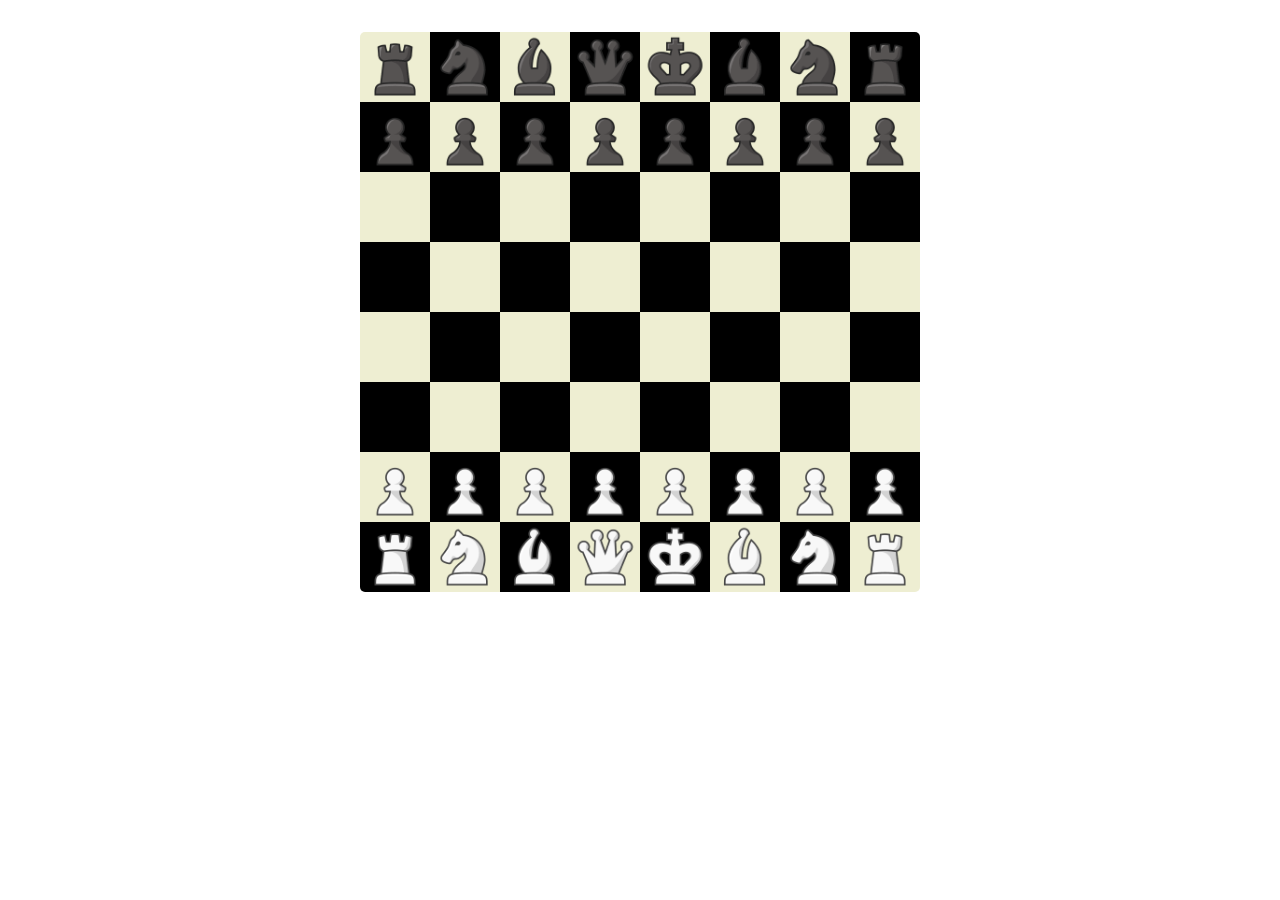
==== app/index.html @ c233906f "tabular" ====
<!DOCTYPE html>
<html lang="en">
<head>
    <meta charset="UTF-8">
    <meta name="viewport" content="width=device-width, initial-scale=1.0">
    <title>CHESS</title>
    <link rel="stylesheet" href="style.css">
</head>
    <div class="container">
        <div class="main">
          <div class="first column">
            <div class="square">
              <img src="../pieces/pieces/black/rook.png" alt="" />
            </div>
            <div class="square">
              <img src="../pieces/pieces/black/pawn.png" alt="" />
            </div>
            <div class="square"></div>
            <div class="square"></div>
            <div class="square"></div>
            <div class="square"></div>
            <div class="square">
              <img src="../pieces/pieces/white/pawn.png" alt="" />
            </div>
            <div class="square">
              <img src="../pieces/pieces/white/rook.png" alt="" />
            </div>
          </div>


          <div class="second column">
            <div class="square">
              <img src="../pieces/pieces/black/knight.png" alt="" />
            </div>
            <div class="square">
              <img src="../pieces/pieces/black/pawn.png" alt="" />
            </div>
            <div class="square"></div>
            <div class="square"></div>
            <div class="square"></div>
            <div class="square"></div>
            <div class="square">
              <img src="../pieces/pieces/white/pawn.png" alt="" />
            </div>
            <div class="square">
              <img src="../pieces/pieces/white/knight.png" alt="" />
            </div>
          </div>


          <div class="third column">
            <div class="square">
              <img src="../pieces/pieces/black/bishop.png" alt="" />
            </div>
            <div class="square">
              <img src="../pieces/pieces/black/pawn.png" alt="" />
            </div>
            <div class="square"></div>
            <div class="square"></div>
            <div class="square"></div>
            <div class="square"></div>
            <div class="square">
              <img src="../pieces/pieces/white/pawn.png" alt="" />
            </div>
            <div class="square">
              <img src="../pieces/pieces/white/bishop.png" alt="" />
            </div>
          </div>


          <div class="fourth column">
            <div class="square">
              <img src="../pieces/pieces/black/queen.png" alt="" />
            </div>
            <div class="square">
              <img src="../pieces/pieces/black/pawn.png" alt="" />
            </div>
            <div class="square"></div>
            <div class="square"></div>
            <div class="square"></div>
            <div class="square"></div>
            <div class="square">
              <img src="../pieces/pieces/white/pawn.png" alt="" />
            </div>
            <div class="square">
              <img src="../pieces/pieces/white/queen.png" alt="" />
            </div>
          </div>

          <div class="fifth column">
            <div class="square">
              <img src="../pieces/pieces/black/king.png" alt="" />
            </div>
            <div class="square">
              <img src="../pieces/pieces/black/pawn.png" alt="" />
            </div>
            <div class="square"></div>
            <div class="square"></div>
            <div class="square"></div>
            <div class="square"></div>
            <div class="square">
              <img src="../pieces/pieces/white/pawn.png" alt="" />
            </div>
            <div class="square">
              <img src="../pieces/pieces/white/king.png" alt="" />
            </div>
          </div>


          <div class="sixth column">
            <div class="square">
              <img src="../pieces/pieces/black/bishop.png" alt="" />
            </div>
            <div class="square">
              <img src="../pieces/pieces/black/pawn.png" alt="" />
            </div>
            <div class="square"></div>
            <div class="square"></div>
            <div class="square"></div>
            <div class="square"></div>
            <div class="square">
              <img src="../pieces/pieces/white/pawn.png" alt="" />
            </div>
            <div class="square">
              <img src="../pieces/pieces/white/bishop.png" alt="" />
            </div>
          </div>


          <div class="seventh column">
            <div class="square">
              <img src="../pieces/pieces/black/knight.png" alt="" />
            </div>
            <div class="square">
              <img src="../pieces/pieces/black/pawn.png" alt="" />
            </div>
            <div class="square"></div>
            <div class="square"></div>
            <div class="square"></div>
            <div class="square"></div>
            <div class="square">
              <img src="../pieces/pieces/white/pawn.png" alt="" />
            </div>
            <div class="square">
              <img src="../pieces/pieces/white/knight.png" alt="" />
            </div>
          </div>


          <div class="eigth column">
            <div class="square">
              <img src="../pieces/pieces/black/rook.png" alt="" />
            </div>
            <div class="square">
              <img src="../pieces/pieces/black/pawn.png" alt="" />
            </div>
            <div class="square"></div>
            <div class="square"></div>
            <div class="square"></div>
            <div class="square"></div>
            <div class="square">
              <img src="../pieces/pieces/white/pawn.png" alt="" />
            </div>
            <div class="square">
              <img src="../pieces/pieces/white/rook.png" alt="" />
            </div>
          </div>

</html>
---- app/style.css ----
body {
    font-family: Arial, sans-serif;
}

.container {
    display: flex;
    align-items: center;
    justify-content: center;
    margin-top: 2rem;

}

.square {
    background-color: #EEEED2;
    width: 70px;
    height: 70px;
}

.main{
    display: grid;
    border-radius: 5px;
    grid-template-columns: repeat(8, 1fr);
    height: 560px;
    width: 560px;
    overflow: hidden;
} 

.column:nth-of-type(odd) .square:nth-of-type(even) {
    background-color: #000000;
}

.column:nth-of-type(even) .square:nth-of-type(odd) {
    background-color: #000000;
}

img {
    width: 100%;
}
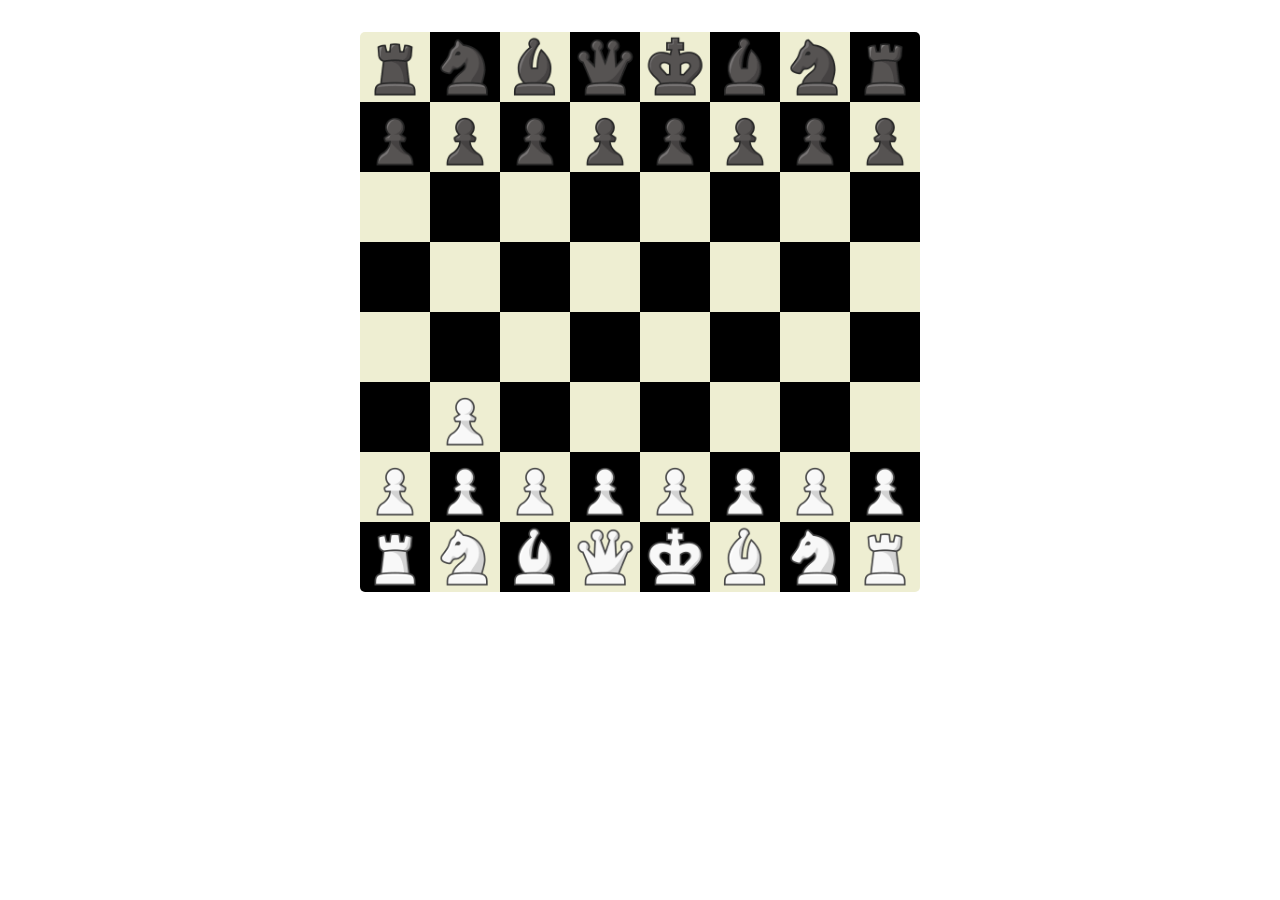
==== commit fd096496: "pawn" ====
--- a/app/index.html
+++ b/app/index.html
@@ -6,164 +6,155 @@
     <title>CHESS</title>
     <link rel="stylesheet" href="style.css">
 </head>
+<body>
     <div class="container">
         <div class="main">
           <div class="first column">
-            <div class="square">
-              <img src="../pieces/pieces/black/rook.png" alt="" />
+            <div class="square" id="a8">
+              <img id="blackRook" src="../pieces/black/rook.png"/>
             </div>
-            <div class="square">
-              <img src="../pieces/pieces/black/pawn.png" alt="" />
+            <div class="square" id="a7">
+              <img id="blackPawn" src="../pieces/black/pawn.png"/>
             </div>
-            <div class="square"></div>
-            <div class="square"></div>
-            <div class="square"></div>
-            <div class="square"></div>
-            <div class="square">
-              <img src="../pieces/pieces/white/pawn.png" alt="" />
+            <div class="square" id="a6"></div>
+            <div class="square" id="a5"></div>
+            <div class="square" id="a4"></div>
+            <div class="square" id="a3"></div>
+            <div class="square" id="a2">
+              <img id="whitePawn" src="../pieces/white/pawn.png"/>
             </div>
-            <div class="square">
-              <img src="../pieces/pieces/white/rook.png" alt="" />
+            <div class="square" id="a1">
+              <img id="whiteRook" src="../pieces/white/rook.png"/>
             </div>
           </div>
-
-
           <div class="second column">
-            <div class="square">
-              <img src="../pieces/pieces/black/knight.png" alt="" />
+            <div class="square" id="b8">
+              <img id="blackKnight" src="../pieces/black/knight.png"/>
             </div>
-            <div class="square">
-              <img src="../pieces/pieces/black/pawn.png" alt="" />
+            <div class="square" id="b7">
+              <img id="blackPawn" src="../pieces/black/pawn.png"/>
             </div>
-            <div class="square"></div>
-            <div class="square"></div>
-            <div class="square"></div>
-            <div class="square"></div>
-            <div class="square">
-              <img src="../pieces/pieces/white/pawn.png" alt="" />
+            <div class="square" id="b6"></div>
+            <div class="square" id="b5"></div>
+            <div class="square" id="b4"></div>
+            <div class="square" id="b3">              <img id="whitePawn" src="../pieces/white/pawn.png"/></div>
+            <div class="square" id="b2">
+              <img id="whitePawn" src="../pieces/white/pawn.png"/>
             </div>
-            <div class="square">
-              <img src="../pieces/pieces/white/knight.png" alt="" />
+            <div class="square" id="b1">
+              <img id="whiteKnight" src="../pieces/white/knight.png"/>
             </div>
           </div>
-
-
           <div class="third column">
-            <div class="square">
-              <img src="../pieces/pieces/black/bishop.png" alt="" />
+            <div class="square" id="c8">
+              <img id="blackBishop" src="../pieces/black/bishop.png"/>
             </div>
-            <div class="square">
-              <img src="../pieces/pieces/black/pawn.png" alt="" />
+            <div class="square" id="c7">
+              <img id="blackPawn" src="../pieces/black/pawn.png"/>
             </div>
-            <div class="square"></div>
-            <div class="square"></div>
-            <div class="square"></div>
-            <div class="square"></div>
-            <div class="square">
-              <img src="../pieces/pieces/white/pawn.png" alt="" />
+            <div class="square" id="c6"></div>
+            <div class="square" id="c5"></div>
+            <div class="square" id="c4"></div>
+            <div class="square" id="c3"></div>
+            <div class="square" id="c2">
+              <img id="whitePawn" src="../pieces/white/pawn.png"/>
             </div>
-            <div class="square">
-              <img src="../pieces/pieces/white/bishop.png" alt="" />
+            <div class="square" id="c1">
+              <img id="whiteBishop" src="../pieces/white/bishop.png"/>
             </div>
           </div>
-
-
           <div class="fourth column">
-            <div class="square">
-              <img src="../pieces/pieces/black/queen.png" alt="" />
+            <div class="square" id="d8">
+              <img id="blackQueen" src="../pieces/black/queen.png"/>
             </div>
-            <div class="square">
-              <img src="../pieces/pieces/black/pawn.png" alt="" />
+            <div class="square" id="d7">
+              <img id="blackPawn" src="../pieces/black/pawn.png"/>
             </div>
-            <div class="square"></div>
-            <div class="square"></div>
-            <div class="square"></div>
-            <div class="square"></div>
-            <div class="square">
-              <img src="../pieces/pieces/white/pawn.png" alt="" />
+            <div class="square" id="d6"></div>
+            <div class="square" id="d5"></div>
+            <div class="square" id="d4"></div>
+            <div class="square" id="d3"></div>
+            <div class="square" id="d2">
+              <img id="whitePawn" src="../pieces/white/pawn.png"/>
             </div>
-            <div class="square">
-              <img src="../pieces/pieces/white/queen.png" alt="" />
+            <div class="square" id="d1">
+              <img id="whiteQueen" src="../pieces/white/queen.png"/>
             </div>
           </div>
-
           <div class="fifth column">
-            <div class="square">
-              <img src="../pieces/pieces/black/king.png" alt="" />
+            <div class="square" id="e8">
+              <img id="blackKing" src="../pieces/black/king.png"/>
             </div>
-            <div class="square">
-              <img src="../pieces/pieces/black/pawn.png" alt="" />
+            <div class="square" id="e7">
+              <img id="blackPawn" src="../pieces/black/pawn.png"/>
             </div>
-            <div class="square"></div>
-            <div class="square"></div>
-            <div class="square"></div>
-            <div class="square"></div>
-            <div class="square">
-              <img src="../pieces/pieces/white/pawn.png" alt="" />
+            <div class="square" id="e6"></div>
+            <div class="square" id="e5"></div>
+            <div class="square" id="e4"></div>
+            <div class="square" id="e3"></div>
+            <div class="square" id="e2">
+              <img id="whitePawn" src="../pieces/white/pawn.png"/>
             </div>
-            <div class="square">
-              <img src="../pieces/pieces/white/king.png" alt="" />
+            <div class="square" id="e1">
+              <img id="whiteKing" src="../pieces/white/king.png"/>
             </div>
           </div>
-
-
           <div class="sixth column">
-            <div class="square">
-              <img src="../pieces/pieces/black/bishop.png" alt="" />
+            <div class="square" id="f8">
+              <img id="blackBishop" src="../pieces/black/bishop.png"/>
             </div>
-            <div class="square">
-              <img src="../pieces/pieces/black/pawn.png" alt="" />
+            <div class="square" id="f7">
+              <img id="blackPawn" src="../pieces/black/pawn.png"/>
             </div>
-            <div class="square"></div>
-            <div class="square"></div>
-            <div class="square"></div>
-            <div class="square"></div>
-            <div class="square">
-              <img src="../pieces/pieces/white/pawn.png" alt="" />
+            <div class="square" id="f6"></div>
+            <div class="square" id="f5"></div>
+            <div class="square" id="f4"></div>
+            <div class="square" id="f3"></div>
+            <div class="square" id="f2">
+              <img id="whitePawn" src="../pieces/white/pawn.png"/>
             </div>
-            <div class="square">
-              <img src="../pieces/pieces/white/bishop.png" alt="" />
+            <div class="square" id="f1">
+              <img id="whiteBishop" src="../pieces/white/bishop.png"/>
             </div>
           </div>
-
-
           <div class="seventh column">
-            <div class="square">
-              <img src="../pieces/pieces/black/knight.png" alt="" />
+            <div class="square" id="g8">
+              <img id="blackKnight" src="../pieces/black/knight.png"/>
             </div>
-            <div class="square">
-              <img src="../pieces/pieces/black/pawn.png" alt="" />
+            <div class="square" id="g7">
+              <img id="blackPawn" src="../pieces/black/pawn.png"/>
             </div>
-            <div class="square"></div>
-            <div class="square"></div>
-            <div class="square"></div>
-            <div class="square"></div>
-            <div class="square">
-              <img src="../pieces/pieces/white/pawn.png" alt="" />
+            <div class="square" id="g6"></div>
+            <div class="square" id="g5"></div>
+            <div class="square" id="g4"></div>
+            <div class="square" id="g3"></div>
+            <div class="square" id="g2">
+              <img id="whitePawn" src="../pieces/white/pawn.png"/>
             </div>
-            <div class="square">
-              <img src="../pieces/pieces/white/knight.png" alt="" />
+            <div class="square" id="g1">
+              <img id="whiteKnight" src="../pieces/white/knight.png"/>
             </div>
           </div>
-
-
           <div class="eigth column">
-            <div class="square">
-              <img src="../pieces/pieces/black/rook.png" alt="" />
+            <div class="square" id="h8">
+              <img id="blackRook" src="../pieces/black/rook.png"/>
             </div>
-            <div class="square">
-              <img src="../pieces/pieces/black/pawn.png" alt="" />
+            <div class="square" id="h7">
+              <img id="blackPawn" src="../pieces/black/pawn.png"/>
             </div>
-            <div class="square"></div>
-            <div class="square"></div>
-            <div class="square"></div>
-            <div class="square"></div>
-            <div class="square">
-              <img src="../pieces/pieces/white/pawn.png" alt="" />
+            <div class="square" id="h6"></div>
+            <div class="square" id="h5"></div>
+            <div class="square" id="h4"></div>
+            <div class="square" id="h3"></div>
+            <div class="square" id="h2">
+              <img id="whitePawn" src="../pieces/white/pawn.png"/>
             </div>
-            <div class="square">
-              <img src="../pieces/pieces/white/rook.png" alt="" />
+            <div class="square" id="h1">
+              <img id="whiteRook" src="../pieces/white/rook.png"/>
             </div>
-          </div>
-
-</html>
+          </div>    
+        </div>
+    </div>
+</body>
+<script src="./app.js"></script>
+</html>
